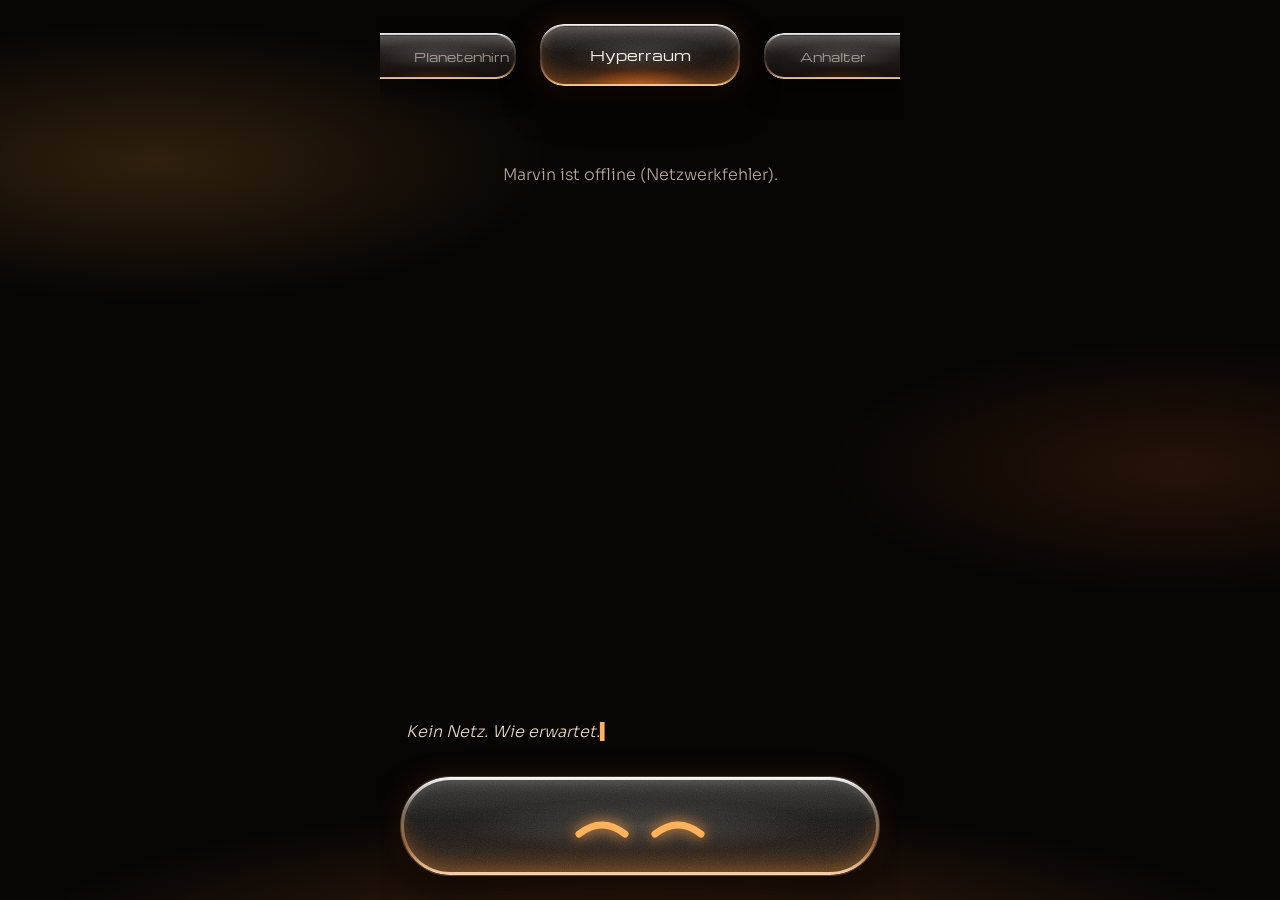
==== index.html @ b095dcc4 "3.1.0: Schema v1 – englische Status, eigene Tabellen, IDs statt Namen, ein Ladeaufruf getAll, Umstel" ====
<!DOCTYPE html>
<html lang="de">
<head>
    <meta charset="UTF-8">
    <meta name="viewport" content="width=device-width, initial-scale=1.0, viewport-fit=cover">
    <meta name="theme-color" content="#070504">
    <title>Marvin</title>
    <link rel="manifest" href="manifest.json">
    <link rel="icon" href="icons/icon.svg?v=3" type="image/svg+xml">
    <link rel="preconnect" href="https://fonts.googleapis.com">
    <link rel="preconnect" href="https://fonts.gstatic.com" crossorigin>
    <link href="https://fonts.googleapis.com/css2?family=Michroma&family=Sora:wght@300;400;600&display=swap" rel="stylesheet">
    <link rel="stylesheet" href="style.css">
    <link rel="stylesheet" href="face.css">
</head>
<body>
    <!-- Körnung für das Amber-Glas (einmal im DOM) -->
    <svg width="0" height="0" style="position:absolute" aria-hidden="true">
        <filter id="noise"><feTurbulence type="fractalNoise" baseFrequency="0.9" numOctaves="2" stitchTiles="stitch"/><feColorMatrix type="saturate" values="0"/></filter>
    </svg>

    <div id="app">
        <!-- 1. Drehrad -->
        <nav id="wheel" class="wheel" role="tablist" aria-label="Spalten"></nav>

        <!-- 2. Statuszeile -->
        <div class="status-line">
            <span id="status-sub"></span>
            <span id="status-count"></span>
        </div>

        <!-- 3. Kartenliste -->
        <main id="content">
            <div id="inbox-badge" class="inbox-note" hidden></div>
            <div id="loading">Marvin holt die Daten...</div>
            <div id="task-list"></div>
            <button id="done-link" class="done-link" type="button"></button>
            <pre id="debug-log" hidden></pre>
        </main>

        <!-- 5. Marvin-Zeile -->
        <div class="marvin-line" aria-live="polite">
            <span class="marvin-text"><span id="marvin-text"></span><span class="cursor">▍</span></span>
            <button id="undo-btn" type="button" hidden>Keine Panik ↺</button>
        </div>

        <!-- 6. Marvin-Knopf -->
        <button id="marvin-btn" class="glass pill doze" aria-label="Marvin ansprechen">
            <svg class="grain" aria-hidden="true"><rect width="100%" height="100%" filter="url(#noise)"/></svg>
            <div class="sheen"></div>
            <!-- Augen + Effekte baut face.js -->
        </button>
    </div>

    <dialog id="editor" class="sheet">
        <form method="dialog" id="editor-form">
            <!-- Ein Formular für Aufgabe und Termin – die Uhrzeit entscheidet (UX v3 §3) -->
            <div id="edit-kind" class="edit-kind">AUFGABE · LISTE</div>
            <textarea id="edit-title" rows="2" placeholder="Titel"></textarea>
            <p id="edit-recurring" class="edit-hint" hidden>Serientermin – Umwandeln und Zeit bitte im Google Kalender ändern.</p>
            <div class="edit-row">
                <select id="edit-category" class="not-prov" aria-label="Kategorie"></select>
                <select id="edit-aisle" class="only-prov" aria-label="Abteilung"></select>
                <div class="field-x not-prov">
                    <input type="date" id="edit-due" aria-label="Datum">
                    <button type="button" class="x" id="edit-due-clear" aria-label="Datum leeren">×</button>
                </div>
            </div>
            <div class="edit-row not-prov">
                <div class="field-x">
                    <button type="button" id="edit-time-empty" class="placeholder">Uhrzeit –</button>
                    <input type="time" id="edit-time" aria-label="Uhrzeit" hidden>
                    <button type="button" class="x" id="edit-time-clear" aria-label="Uhrzeit entfernen" hidden>×</button>
                </div>
                <select id="edit-duration" aria-label="Dauer">
                    <option value="">Dauer –</option>
                    <option value="15">15 min</option>
                    <option value="30">30 min</option>
                    <option value="60">1 h</option>
                    <option value="90">1,5 h</option>
                    <option value="120">2 h</option>
                    <option value="180">3 h</option>
                    <option value="allday">ganztägig</option>
                </select>
            </div>
            <textarea id="edit-notes" rows="2" placeholder="Notizen"></textarea>
            <div class="status-buttons not-prov">
                <button type="button" data-status="backlog"></button>
                <button type="button" data-status="todo"></button>
                <button type="button" data-status="on_hold"></button>
                <button type="button" data-status="done" id="edit-wide"></button>
            </div>
            <div class="dialog-actions">
                <button type="button" id="edit-delete" class="pill danger">Löschen</button>
                <span class="spacer"></span>
                <button value="cancel" class="pill">Abbrechen</button>
                <button value="save" class="pill accent">Speichern</button>
            </div>
        </form>
    </dialog>

    <dialog id="settings">
        <form method="dialog">
            <h2>Einstellungen</h2>
            <label>Gemini API-Key
                <input type="password" id="gemini-key" autocomplete="off">
            </label>
            <label>Backend-Token
                <input type="password" id="backend-token" autocomplete="off">
            </label>
            <label class="check"><input type="checkbox" id="voice-on"> Marvin spricht (Kommentare vorlesen)</label>
            <label class="check"><input type="checkbox" id="fun-on"> Spaß-Modus (Marvins Augen spielen herum)</label>
            <label class="check"><input type="checkbox" id="debug-on"> Debug-Modus (Protokoll unter der Liste)</label>
            <p class="hint">Bleibt nur in diesem Browser (localStorage). Wieder öffnen: Marvin-Knopf lange drücken. <span id="app-version"></span></p>
            <div class="dialog-actions">
                <button value="cancel" class="pill">Abbrechen</button>
                <button value="save" id="settings-save" class="pill accent">Speichern</button>
            </div>
        </form>
    </dialog>

    <script src="face.js"></script>
    <script src="app.js"></script>
</body>
</html>
---- style.css ----
/* Marvin – UX v2 (Vorgabe: docs/ux-v2.md, baut auf docs/ux-v1.md auf) */

:root {
    --text: #F4EDE4;
    --text-card: #FFF6EC;
    --muted: #C9A888;
    --muted-2: #9C8C7C;
    --amber: #FFB060;
    --amber-soft: #FFD09A;
    --line: #E9D7C2;
    --font-display: 'Michroma', sans-serif;
    --font-body: 'Sora', -apple-system, 'Segoe UI', Roboto, sans-serif;
    /* Neigungs-Glas: von face.js gesetzt, -1 … 1 */
    --tx: 0;
    --ty: 0;
}

* { box-sizing: border-box; }
html, body { height: 100%; overscroll-behavior: none; }

body {
    margin: 0;
    color: var(--text);
    font-family: var(--font-body);
    font-weight: 300;
    background:
        radial-gradient(45% 22% at 12% 18%, rgba(255,170,60,.16), transparent 70%),
        radial-gradient(40% 20% at 92% 52%, rgba(255,120,30,.12), transparent 70%),
        radial-gradient(70% 22% at 50% 105%, rgba(255,140,50,.2), transparent 70%),
        #070504;
    background-attachment: fixed;
    overflow: hidden;
    -webkit-tap-highlight-color: transparent;
}

/* Fest am Bildschirm verankert: die Seite selbst kann nie verrutschen */
#app {
    position: fixed;
    top: 0; bottom: 0; left: 0; right: 0;
    max-width: 520px;
    margin: 0 auto;
    padding: calc(24px + env(safe-area-inset-top, 0px)) 20px calc(24px + env(safe-area-inset-bottom, 0px));
    display: flex;
    flex-direction: column;
    overflow: hidden; /* Drehrad-Nachbarn ragen über den Rand */
}

button { font-family: inherit; cursor: pointer; }

/* ---------- Material: Amber-Glas (nur Steuerung: Drehrad + Marvin-Knopf) ---------- */

.glass {
    position: relative; isolation: isolate; overflow: hidden; color: #FFF3E6; border: none;
    background:
        radial-gradient(60% 75% at calc(50% - var(--tx) * 9%) calc(112% - var(--ty) * 6%), rgba(255,150,50,.95) 0%, rgba(240,100,25,.6) 28%, rgba(140,50,15,.22) 55%, transparent 75%),
        linear-gradient(180deg, rgba(92,80,72,.55) 0%, rgba(40,33,29,.82) 45%, rgba(20,15,12,.92) 100%);
    box-shadow: inset 0 1px 0 rgba(255,255,255,.55), inset 0 10px 18px -12px rgba(255,255,255,.35),
        inset 0 -16px 26px -12px rgba(255,140,50,.55), 0 18px 36px rgba(0,0,0,.6), 0 0 30px rgba(255,120,30,.14);
}
.glass::before, .card::before {
    content: ""; position: absolute; inset: 0; border-radius: inherit; padding: 1.6px; z-index: 2; pointer-events: none;
    background: linear-gradient(180deg, rgba(255,255,255,.85) 0%, rgba(255,255,255,.18) 22%, rgba(255,255,255,.04) 55%, rgba(255,190,120,.55) 88%, rgba(255,220,170,.9) 100%);
    -webkit-mask: linear-gradient(#000 0 0) content-box, linear-gradient(#000 0 0);
    -webkit-mask-composite: xor; mask-composite: exclude;
}
.glass::after, .card::after {
    content: ""; position: absolute; left: 3px; right: 3px; top: 3px; height: 42%; border-radius: inherit; z-index: 1; pointer-events: none;
    background: linear-gradient(180deg, rgba(255,255,255,.15), rgba(255,255,255,0));
}
.glass.dim {
    color: rgba(255,243,230,.55);
    background:
        radial-gradient(55% 60% at calc(50% - var(--tx) * 9%) calc(118% - var(--ty) * 6%), rgba(255,150,50,.35) 0%, rgba(200,80,20,.16) 35%, transparent 70%),
        linear-gradient(180deg, rgba(80,70,64,.42) 0%, rgba(34,28,25,.85) 50%, rgba(18,14,12,.94) 100%);
    box-shadow: inset 0 1px 0 rgba(255,255,255,.4), inset 0 10px 18px -12px rgba(255,255,255,.25), 0 12px 24px rgba(0,0,0,.55);
}
.glass.pill::before {
    padding: 3px;
    background: linear-gradient(180deg, rgba(255,255,255,.95), rgba(255,230,210,.35) 30%, rgba(255,170,100,.4) 70%, rgba(255,220,180,.95));
}
.grain {
    position: absolute; inset: 0; width: 100%; height: 100%; z-index: 1;
    opacity: .14; mix-blend-mode: overlay; pointer-events: none;
}
/* Glanz-Layer, wandert gegenläufig zur Neigung */
.sheen {
    position: absolute; inset: -40%; z-index: 1; pointer-events: none;
    background: radial-gradient(30% 22% at 50% 50%, rgba(255,255,255,.15), rgba(255,255,255,0) 70%);
    transform: translate(calc(var(--tx) * -21px), calc(var(--ty) * -12px));
}
.glass > :not(.grain):not(.sheen), .card > :not(.grain):not(.sheen) { position: relative; z-index: 3; }

/* ---------- 1. Drehrad ---------- */

.wheel { position: relative; height: 64px; flex-shrink: 0; touch-action: pan-y; margin-bottom: 12px; }
.wheel button {
    position: absolute; display: flex; align-items: center; padding: 0;
    font-family: var(--font-display); font-weight: 400; white-space: nowrap;
    transition: left .35s cubic-bezier(.3,.7,.2,1), top .35s, width .35s, height .35s, font-size .35s, opacity .35s;
}
/* Aktiver Knopf: durchscheinend, Nachbarn leicht sichtbar */
.wheel button.glass.active {
    background:
        radial-gradient(60% 75% at calc(50% - var(--tx) * 9%) calc(112% - var(--ty) * 6%), rgba(255,150,50,.85) 0%, rgba(240,100,25,.45) 28%, rgba(140,50,15,.12) 55%, transparent 75%),
        linear-gradient(180deg, rgba(92,80,72,.28) 0%, rgba(40,33,29,.42) 45%, rgba(20,15,12,.55) 100%);
    -webkit-backdrop-filter: blur(3px); backdrop-filter: blur(3px);
}

/* ---------- 2. Statuszeile ---------- */

.status-line {
    display: flex; justify-content: space-between; align-items: baseline;
    padding: 2px 6px 0; flex-shrink: 0; margin-bottom: 12px;
    font-family: var(--font-display); font-size: 13px; color: var(--muted);
}
#status-sub { letter-spacing: .16em; }

/* ---------- 3. Kartenliste ---------- */

main {
    flex: 1; min-height: 0; overflow-y: auto; overflow-x: hidden;
    display: flex; flex-direction: column; gap: 14px;
    padding: 2px 2px 28px;
    margin-bottom: 16px;
    -webkit-mask-image: linear-gradient(180deg, #000 0, #000 calc(100% - 36px), transparent 100%);
    mask-image: linear-gradient(180deg, #000 0, #000 calc(100% - 36px), transparent 100%);
}
#task-list { display: flex; flex-direction: column; gap: 14px; }

/* Karten = neutrales Rauchglas, Glut nur bei Dringlichkeit */
.card {
    flex-shrink: 0; position: relative; isolation: isolate; overflow: hidden;
    border-radius: 24px; padding: 18px 22px;
    touch-action: pan-y; user-select: none; -webkit-user-select: none; -webkit-touch-callout: none;
    cursor: pointer; transition: transform .18s ease-out, opacity .18s;
    display: flex; align-items: center; gap: 12px;
    background: linear-gradient(calc(180deg + var(--tx) * 9deg), rgba(255,255,255,.075) 0%, rgba(255,255,255,.03) 55%, rgba(255,255,255,.015) 100%);
    box-shadow: inset 0 1px 0 rgba(255,255,255,.32), inset 0 8px 14px -10px rgba(255,255,255,.2), 0 10px 22px rgba(0,0,0,.45);
}
.card::before {
    padding: 1.3px;
    background: linear-gradient(180deg, rgba(255,255,255,.55) 0%, rgba(255,255,255,.1) 25%, rgba(255,255,255,.03) 70%, rgba(255,255,255,.14) 100%);
}
.card::after { height: 45%; background: linear-gradient(180deg, rgba(255,255,255,.13), rgba(255,255,255,0)); }
.card.hot {
    background:
        radial-gradient(75% 100% at calc(50% - var(--tx) * 9%) calc(128% - var(--ty) * 6%), rgba(255,150,50,.85) 0%, rgba(240,100,25,.45) 35%, rgba(140,50,15,.12) 65%, transparent 85%),
        linear-gradient(180deg, rgba(255,255,255,.07), rgba(255,255,255,.015));
    box-shadow: inset 0 1px 0 rgba(255,255,255,.5), 0 10px 26px rgba(0,0,0,.5), 0 0 24px rgba(255,120,30,.2);
}
.card.hot::before { background: linear-gradient(180deg, rgba(255,255,255,.8), rgba(255,255,255,.12) 25%, rgba(255,190,120,.5) 90%, rgba(255,220,170,.85)); }
.card.warm {
    background:
        radial-gradient(70% 95% at calc(50% - var(--tx) * 9%) calc(130% - var(--ty) * 6%), rgba(255,150,50,.45) 0%, rgba(220,90,20,.18) 40%, transparent 75%),
        linear-gradient(180deg, rgba(255,255,255,.07), rgba(255,255,255,.015));
}

/* Termine: Champagner */
.card.ev {
    background:
        radial-gradient(75% 100% at calc(50% - var(--tx) * 9%) calc(128% - var(--ty) * 6%), rgba(255,236,200,.3) 0%, rgba(255,225,180,.1) 45%, transparent 80%),
        linear-gradient(180deg, rgba(255,238,200,.16), rgba(255,228,185,.06));   /* leichte Champagner-Tönung der ganzen Karte */
}
.card.ev::before { background: linear-gradient(180deg, rgba(255,252,240,.9), rgba(255,245,225,.15) 25%, rgba(255,240,210,.05) 70%, rgba(255,236,200,.5)); }
.card.ev.hot {
    background:
        radial-gradient(75% 100% at calc(50% - var(--tx) * 9%) calc(128% - var(--ty) * 6%), rgba(255,238,205,.6) 0%, rgba(255,225,180,.22) 40%, transparent 80%),
        linear-gradient(180deg, rgba(255,250,240,.1), rgba(255,255,255,.02));
    box-shadow: inset 0 1px 0 rgba(255,255,255,.6), 0 10px 26px rgba(0,0,0,.5), 0 0 24px rgba(255,236,200,.18);
}
.card.ev.warm {
    background:
        radial-gradient(75% 100% at calc(50% - var(--tx) * 9%) calc(128% - var(--ty) * 6%), rgba(255,238,205,.38) 0%, rgba(255,225,180,.12) 40%, transparent 80%),
        linear-gradient(180deg, rgba(255,250,240,.09), rgba(255,255,255,.02));
}

.card.dragging { transition: none; }
.card.pending { opacity: .55; }

.card-title {
    flex: 1; min-width: 0;
    font-size: 15px; font-weight: 300; line-height: 1.4; color: var(--text-card);
    overflow-wrap: anywhere;
}
.card-num {
    flex-shrink: 0; min-width: 34px; text-align: right;
    font-family: var(--font-display); font-size: 12px; color: #A39383;
}
.card-num.event-time { min-width: 0; white-space: nowrap; letter-spacing: .02em; color: #FFF3DC; }

/* Lange drücken -> Leuchtbalken füllt sich */
.ring {
    position: absolute !important; left: 0; bottom: 0; height: 3px; width: 0; z-index: 4;
    background: var(--amber-soft); box-shadow: 0 0 10px #FF9A3C;
}
.card.pressing .ring { animation: fill .7s linear forwards; }
@keyframes fill { to { width: 100%; } }

.empty-state {
    margin: 48px 10px; font-size: 18px; font-weight: 300;
    color: #B8A898; text-align: center; line-height: 1.5;
}
#loading { margin: 48px 10px; text-align: center; color: #B8A898; cursor: pointer; }
.inbox-note {
    font-family: var(--font-display); font-size: 11px; letter-spacing: .1em;
    color: var(--muted-2); text-align: center; margin: 0 0 4px;
}

/* 4. Link "42 · n" */
.done-link {
    align-self: center; margin-top: 8px; background: none; border: none;
    font-family: var(--font-display); font-size: 14px; letter-spacing: .1em;
    color: var(--muted-2); padding: 12px;
}
.done-link[hidden] { display: none; }

#debug-log {
    font-size: 11px; color: var(--amber-soft);
    background: rgba(255,150,50,.06); border: 1px dashed rgba(255,170,100,.3);
    border-radius: 16px; padding: 12px; white-space: pre-wrap; word-break: break-word; margin: 0;
}

/* ---------- 5. Marvin-Zeile ---------- */

.marvin-line {
    min-height: 48px; padding: 0 6px; flex-shrink: 0; margin-bottom: 20px;
    font-size: 16px; font-weight: 300; font-style: italic; line-height: 1.45;
    color: var(--line); display: flex; align-items: center; gap: 12px;
}
.marvin-text { flex: 1; min-width: 0; }
.cursor { font-style: normal; color: var(--amber); animation: blink 1s steps(1) infinite; }
.cursor.gone { visibility: hidden; animation: none; }
@keyframes blink { 50% { opacity: 0; } }
#undo-btn {
    flex-shrink: 0; white-space: nowrap;
    background: none; border: 1px solid rgba(255,200,150,.35); border-radius: 14px;
    color: var(--amber-soft); font-style: normal; font-size: 15px; font-weight: 300; padding: 9px 12px;
}
#undo-btn[hidden] { display: none; }

/* ---------- 6. Marvin-Knopf ---------- */

#marvin-btn {
    height: 100px; border-radius: 50px; flex-shrink: 0;
    display: flex; align-items: center; justify-content: center; padding: 0;
    -webkit-user-select: none; user-select: none; -webkit-touch-callout: none;
    transition: transform .1s;
}
#marvin-btn:active { transform: scale(.98); }
#fx { position: absolute; inset: 0; z-index: 4; pointer-events: none; overflow: hidden; border-radius: inherit; }
#fx svg { position: absolute; }

@media (prefers-reduced-motion: reduce) {
    .cursor { animation: none !important; }
    .wheel button, .card { transition: none; }
}

/* ---------- Dialoge (Bearbeiten / Einstellungen) – flach, wie 1.1.0 (Wunsch Armin) ---------- */

dialog {
    background: linear-gradient(180deg, rgba(60,50,44,.96), rgba(22,17,14,.98));
    color: var(--text);
    border: 1px solid rgba(255,200,150,.25);
    border-radius: 28px;
    padding: 24px;
    width: min(420px, calc(100vw - 32px));
    font-family: var(--font-body);
    box-shadow: 0 20px 50px rgba(0,0,0,.7), 0 0 30px rgba(255,120,30,.12);
}
dialog::backdrop { background: rgba(0,0,0,.65); }
dialog h2 { margin: 0 0 16px; font-size: 18px; font-family: var(--font-display); font-weight: 400; letter-spacing: .08em; }

dialog label {
    display: flex; flex-direction: column; gap: 6px;
    font-size: 14px; color: var(--muted); margin-bottom: 14px;
}
dialog label.check { flex-direction: row; align-items: center; gap: 10px; color: var(--text); }
dialog label.check input { width: 20px; height: 20px; padding: 0; accent-color: var(--amber); }

dialog input, dialog textarea, dialog select {
    width: 100%;
    background: rgba(255,240,225,.06);
    border: 1px solid rgba(255,200,150,.2);
    border-radius: 16px;
    padding: 12px 14px;
    color: var(--text);
    font: inherit;
    font-size: 16px; /* verhindert Auto-Zoom */
    resize: none;
}
dialog input:focus, dialog textarea:focus, dialog select:focus { outline: 2px solid rgba(255,176,96,.6); outline-offset: 1px; }

.hint { font-size: 12px; color: var(--muted-2); margin: 0 0 16px; }
.dialog-actions { display: flex; justify-content: flex-end; gap: 8px; }
.dialog-actions .spacer { flex: 1; }

.pill {
    background: rgba(255,240,225,.06); border: 1px solid rgba(255,200,150,.2);
    color: var(--text); border-radius: 999px; padding: 9px 16px; font-size: 14px; font-weight: 400;
}
.pill.accent { background: rgba(255,150,50,.25); border-color: rgba(255,176,96,.6); }
.pill.danger { color: #FF9C7A; border-color: rgba(255,120,90,.35); background: transparent; }

/* Bearbeiten: oben angedockt, damit die Tastatur unten Platz hat */
dialog.sheet { margin: 12px auto auto; max-height: calc(100dvh - 24px); overflow-y: auto; }
dialog.sheet textarea, dialog.sheet select, dialog.sheet input { margin-bottom: 10px; }
#edit-title { font-size: 18px; font-weight: 400; }
#edit-notes { font-size: 14px; color: var(--muted); }
dialog select option { background: #221a15; }
dialog input[type="date"], dialog input[type="time"] { color-scheme: dark; }

.edit-row { display: flex; gap: 8px; }
.edit-row > * { flex: 1; min-width: 0; }

.status-buttons { display: grid; grid-template-columns: 1fr 1fr 1fr; gap: 8px; margin: 6px 0 16px; }
.status-buttons button {
    background: rgba(255,240,225,.05); border: 1px solid rgba(255,200,150,.18);
    color: var(--text); border-radius: 18px; padding: 14px 4px;
    font-family: var(--font-display); font-size: 11px; letter-spacing: .04em;
}
.status-buttons button.active { background: rgba(255,150,50,.3); border-color: rgba(255,176,96,.8); color: #FFF3E6; }
.status-buttons button[data-status="done"] { grid-column: 1 / -1; }
.status-buttons button[data-status="done"].active { background: rgba(255,200,120,.35); border-color: var(--amber-soft); }

/* Termin-Modus */
.event-only { display: none; }
dialog.event-mode .event-only { display: flex; }
dialog.event-mode .task-only { display: none !important; }
#edit-recurring { font-size: 13px; color: var(--amber-soft); margin: 0 0 10px; }
#edit-recurring[hidden] { display: none; }

/* ================= UX v3 ================= */

/* Ein Formular: heller Champagner-Look, flache Felder (§3) */
#editor {
    background: radial-gradient(90% 60% at 50% 115%, rgba(255,236,200,.14), transparent 70%),
                linear-gradient(180deg, rgba(72,64,54,.94), rgba(30,26,22,.97));
    border: 1px solid rgba(255,240,215,.3);
}
#editor input, #editor textarea, #editor select, #editor .placeholder {
    border: 1px solid rgba(255,240,215,.2);
    background: rgba(255,255,255,.05);
    border-radius: 16px;
}
#editor select:disabled { color: rgba(244,237,228,.35); }
.edit-kind {
    font-family: var(--font-display); font-size: 12px; letter-spacing: .14em;
    color: var(--muted); margin: 0 0 12px 4px;
}
.edit-hint { font-size: 13px; color: var(--amber-soft); margin: 0 0 10px; }
.edit-hint[hidden] { display: none; }

/* Feld mit × zum Leeren */
.field-x { position: relative; display: flex; }
.field-x > input, .field-x > .placeholder { flex: 1; min-width: 0; padding-right: 40px; }
.field-x .x {
    position: absolute; right: 6px; top: 6px; width: 32px; height: 32px;
    border: none; background: none; color: var(--muted); font-size: 20px; line-height: 1; padding: 0;
}
.field-x .x[hidden], .field-x > [hidden] { display: none; }
.placeholder {
    width: 100%; text-align: left; padding: 12px 14px; margin-bottom: 10px;
    color: rgba(244,237,228,.4); font-size: 16px; font-weight: 300;
}

/* Termin: Status ergibt sich aus dem Datum -> Knöpfe gedimmt */
.status-buttons.locked button { opacity: .38; pointer-events: none; }
.status-buttons.locked #edit-wide { font-family: var(--font-body); font-style: italic; letter-spacing: 0; font-size: 13px; }

/* Proviant-Modus im Formular */
.only-prov { display: none; }
#editor.prov-mode .only-prov { display: block; }
#editor.prov-mode .not-prov { display: none !important; }

/* Proviant-Karten: kompakt, ohne Datum, Zahl, Glut (§4) */
.card.prov { padding: 14px 20px; border-radius: 20px; }
.card.bought { transition: opacity .45s, transform .45s, filter .45s; opacity: 0; transform: scale(.96); filter: blur(2px); }
.prov-sep {
    display: flex; align-items: center; gap: 10px; margin: 6px 4px 0;
    font-family: var(--font-display); font-size: 11px; letter-spacing: .1em; color: #8E7E6E;
}
.prov-sep::before, .prov-sep::after { content: ""; flex: 1; height: 1px; background: rgba(255,255,255,.14); }

/* Daumen-Wischzone unten (§7): horizontale Gesten bleiben bei uns */
.marvin-line, #marvin-btn, main { touch-action: pan-y; }
---- face.css ----
/* Marvins Augen – UX v2 §7 (Keyframes 1:1 aus dem Mockup "Augen-Galerie v2.2") */

#marvin-btn .eyes { overflow: visible; filter: drop-shadow(0 0 7px #FF9A3C); transition: opacity .25s; }
#marvin-btn svg g, #marvin-btn svg path, #marvin-btn svg circle, #marvin-btn svg rect,
#marvin-btn svg polygon, #marvin-btn svg text, #fx g, #fx polygon, #fx rect {
    transform-box: fill-box; transform-origin: center;
}
/* Pupillen schauen mit der Neigung mit */
#marvin-btn .pw { transform: translate(calc(var(--tx) * 4px), calc(var(--ty) * 1.5px)); }

/* ---- Grundzustände (Augen-Gruppe) ---- */
.doze .eye { animation: doze 3.4s ease-in-out infinite; }
@keyframes doze { 0%,100% { opacity: .5; transform: translateY(1px); } 50% { opacity: 1; transform: translateY(0); } }
.listen .eye { animation: listen .45s ease-in-out infinite alternate; }
@keyframes listen { from { transform: translateY(0) scaleY(1); } to { transform: translateY(-4px) scaleY(1.25); } }
.think .eye { animation: think 1.2s ease-in-out infinite; }
@keyframes think { 0%,100% { transform: translateX(-6px); } 50% { transform: translateX(6px); } }
.speak .eye { animation: speak .18s steps(2) infinite; }
@keyframes speak { 0% { opacity: 1; } 100% { opacity: .45; } }
/* Während Gags/Reaktionen ruht die Grundanimation */
#marvin-btn.gagging .eye { animation: none !important; opacity: 1 !important; }

/* ---- Statische Posen (situativ) ---- */
#marvin-btn.p-up:not(.gagging) .pup { transform: translate(9px, -4px); }
#marvin-btn.p-bored:not(.gagging) .lid { d: path("M-23 4 Q0 2 23 4"); }
#marvin-btn.p-bored:not(.gagging) .pup { transform: translate(8px, 2px); }

/* ---- Leerlauf-Gags (laufen einmal) ---- */
.g-blink .eye { animation: blinkA 2.4s 1 both !important; }
@keyframes blinkA { 0%,88%,100% { transform: scaleY(1); } 92% { transform: scaleY(.1); } }
.g-look .pup { animation: lookA 3s ease-in-out 1 both; }
@keyframes lookA { 0%,100% { transform: translateX(0); } 20%,40% { transform: translateX(-10px); } 60%,80% { transform: translateX(10px); } }
.g-up .pup { animation: upA 3s ease-in-out 1 both; }
@keyframes upA { 0%,100% { transform: translate(0,0); } 30%,70% { transform: translate(9px,-4px); } }
.g-each .left .pup { animation: eachL 3s ease-in-out 1 both; }
.g-each .right .pup { animation: eachR 3s ease-in-out 1 both; }
@keyframes eachL { 0%,100% { transform: none; } 25%,75% { transform: translateX(11px); } }
@keyframes eachR { 0%,100% { transform: none; } 25%,75% { transform: translateX(-11px); } }
.g-roll .pup { animation: rollA 1.6s linear 2 both; }
@keyframes rollA { 0% { transform: translate(-5px,0); } 25% { transform: translate(0,-3px); } 50% { transform: translate(5px,0); } 75% { transform: translate(0,2.5px); } 100% { transform: translate(-5px,0); } }
.g-bored .lid { animation: boredLid 4s ease-in-out 1 both; }
@keyframes boredLid { 0%,100% { d: path("M-23 2 Q0 -12 23 2"); } 35%,80% { d: path("M-23 4 Q0 2 23 4"); } }
.g-bored .pup { animation: boredPup 4s ease-in-out 1 both; }
@keyframes boredPup { 0%,100% { transform: translate(0,0); } 35%,80% { transform: translate(8px,2px); } }

/* Pixel sortieren: fallen zufällig verstreut ein */
.px { animation: pxin 3s cubic-bezier(.2,1.3,.4,1) 1 both; }
@keyframes pxin { 0% { transform: translate(var(--dx),var(--dy)) rotate(var(--r)); opacity: 0; } 8% { opacity: 1; } 30%,85% { transform: none; opacity: 1; } 100% { opacity: 1; } }

/* Pixel-Explosion: Implosion -> ohne Pause Feuerwerk -> Rückkehr */
.p1 { animation: ex1 3s ease-in-out 1 both; } .p2 { animation: ex2 3s ease-in-out 1 both; } .p3 { animation: ex3 3s ease-in-out 1 both; }
.p4 { animation: ex4 3s ease-in-out 1 both; } .p5 { animation: ex5 3s ease-in-out 1 both; }
.right .p1 { animation-name: ex5; } .right .p2 { animation-name: ex4; } .right .p5 { animation-name: ex1; } .right .p4 { animation-name: ex2; }
@keyframes ex1 { 0%,8%,90%,100% { transform: none; opacity: 1; } 24% { transform: translate(12px,-2px) scale(.5); opacity: 1; fill: #FFF3E6; } 36% { opacity: 1; fill: #FFE2B0; } 48%,62% { transform: translate(-95px,65px) rotate(-260deg) scale(2.6); opacity: 0; } }
@keyframes ex2 { 0%,8%,90%,100% { transform: none; opacity: 1; } 24% { transform: translate(8px,4px) scale(.5); opacity: 1; fill: #FFF3E6; } 36% { opacity: 1; fill: #FFE2B0; } 48%,62% { transform: translate(-75px,-75px) rotate(200deg) scale(2.6); opacity: 0; } }
@keyframes ex3 { 0%,8%,90%,100% { transform: none; opacity: 1; } 24% { transform: translate(0,8px) scale(.5); opacity: 1; fill: #FFF3E6; } 36% { opacity: 1; fill: #FFE2B0; } 48%,62% { transform: translate(0,-95px) rotate(260deg) scale(2.6); opacity: 0; } }
@keyframes ex4 { 0%,8%,90%,100% { transform: none; opacity: 1; } 24% { transform: translate(-8px,4px) scale(.5); opacity: 1; fill: #FFF3E6; } 36% { opacity: 1; fill: #FFE2B0; } 48%,62% { transform: translate(85px,-65px) rotate(-210deg) scale(2.6); opacity: 0; } }
@keyframes ex5 { 0%,8%,90%,100% { transform: none; opacity: 1; } 24% { transform: translate(-12px,-2px) scale(.5); opacity: 1; fill: #FFF3E6; } 36% { opacity: 1; fill: #FFE2B0; } 48%,62% { transform: translate(100px,60px) rotate(240deg) scale(2.6); opacity: 0; } }

/* Pixel-Tausch: Pixel wechseln das Auge, abwechselnd über/unter der Mitte */
.sw { animation: swap 3.4s cubic-bezier(.5,0,.3,1) 1 both; }
@keyframes swap { 0%,15% { transform: none; } 35% { transform: translate(calc(var(--sx) * .5), var(--sy)); } 55%,80% { transform: translate(var(--sx), 0); } 100% { transform: none; } }

/* Einschlafen */
.zz { animation: zz 2.7s ease-out 1 both; opacity: 0; }
@keyframes zz { 0% { opacity: 0; transform: translate(0,0) scale(.6); } 20% { opacity: 1; } 100% { opacity: 0; transform: translate(16px,-26px) scale(1.2); } }
.g-sleep .eyes-g { animation: breath 2.6s ease-in-out 2 both; }
@keyframes breath { 0%,100% { transform: translateY(0); } 50% { transform: translateY(3px); } }

/* ---- Reaktionen ---- */
/* Erledigt: Bogen -> großer Stern + Sternenregen */
.r-done .arcS { animation: dArc 3.2s 1 both; }
@keyframes dArc { 0%,14% { opacity: 1; } 18%,88% { opacity: 0; } 96%,100% { opacity: 1; } }
.r-done .starS { animation: dStar 3.2s 1 both; }
@keyframes dStar { 0%,14% { opacity: 0; transform: scale(.5); } 24% { opacity: 1; transform: scale(1.8); } 34%,82% { opacity: 1; transform: scale(1.35); } 90%,100% { opacity: 0; transform: scale(1.35); } }
.fall { animation: fall 2s ease-in 1 both; opacity: 0; }
@keyframes fall { 0% { transform: translateY(-12px) scale(.6); opacity: 0; } 12% { opacity: 1; } 100% { transform: translateY(40px) scale(1); opacity: 0; } }
/* Gelöscht: X sofort da, schrumpft weg, Bögen kommen zurück */
.r-del .xS { animation: dX 3s 1 both; }
@keyframes dX { 0% { opacity: 1; transform: scale(1.15); } 8%,40% { opacity: 1; transform: scale(1); } 62%,100% { opacity: 0; transform: scale(0); } }
.r-del .arcS { animation: dArc2 3s 1 both; }
@keyframes dArc2 { 0%,66% { opacity: 0; transform: scale(.4); } 80%,100% { opacity: 1; transform: scale(1); } }
/* Überfällig A: Schock */
.r-shock .lid { animation: shLid 3.2s ease-out 1 both; }
@keyframes shLid { 0%,10%,80%,100% { transform: translateY(0); } 18%,70% { transform: translateY(-6px); } }
.r-shock .pup { animation: shPup 3.2s ease-out 1 both; }
@keyframes shPup { 0%,10%,80%,100% { transform: scale(1); } 16% { transform: scale(1.7); } 22%,70% { transform: scale(1.5); } }
/* Überfällig B: Böse */
.r-frown .left .pup { animation: frPL 3.2s ease-in-out 1 both; }
.r-frown .right .pup { animation: frPR 3.2s ease-in-out 1 both; }
@keyframes frPL { 0%,30%,100% { transform: none; } 42%,80% { transform: translate(9px,-1px); } }
@keyframes frPR { 0%,30%,100% { transform: none; } 42%,80% { transform: translate(-9px,-1px); } }
.r-frown .left .lid { animation: frL 3.2s ease-in-out 1 both; }
.r-frown .right .lid { animation: frR 3.2s ease-in-out 1 both; }
@keyframes frL { 0%,30%,100% { transform: none; } 42%,80% { transform: rotate(14deg) translateY(2px); } }
@keyframes frR { 0%,30%,100% { transform: none; } 42%,80% { transform: rotate(-14deg) translateY(2px); } }

/* Arkanoid */
.brick { animation: brickIn .5s cubic-bezier(.2,1.4,.4,1) both; }
@keyframes brickIn { from { transform: translateY(-30px); opacity: 0; } to { transform: none; opacity: 1; } }

@media (prefers-reduced-motion: reduce) {
    #marvin-btn *, #fx * { animation: none !important; }
}
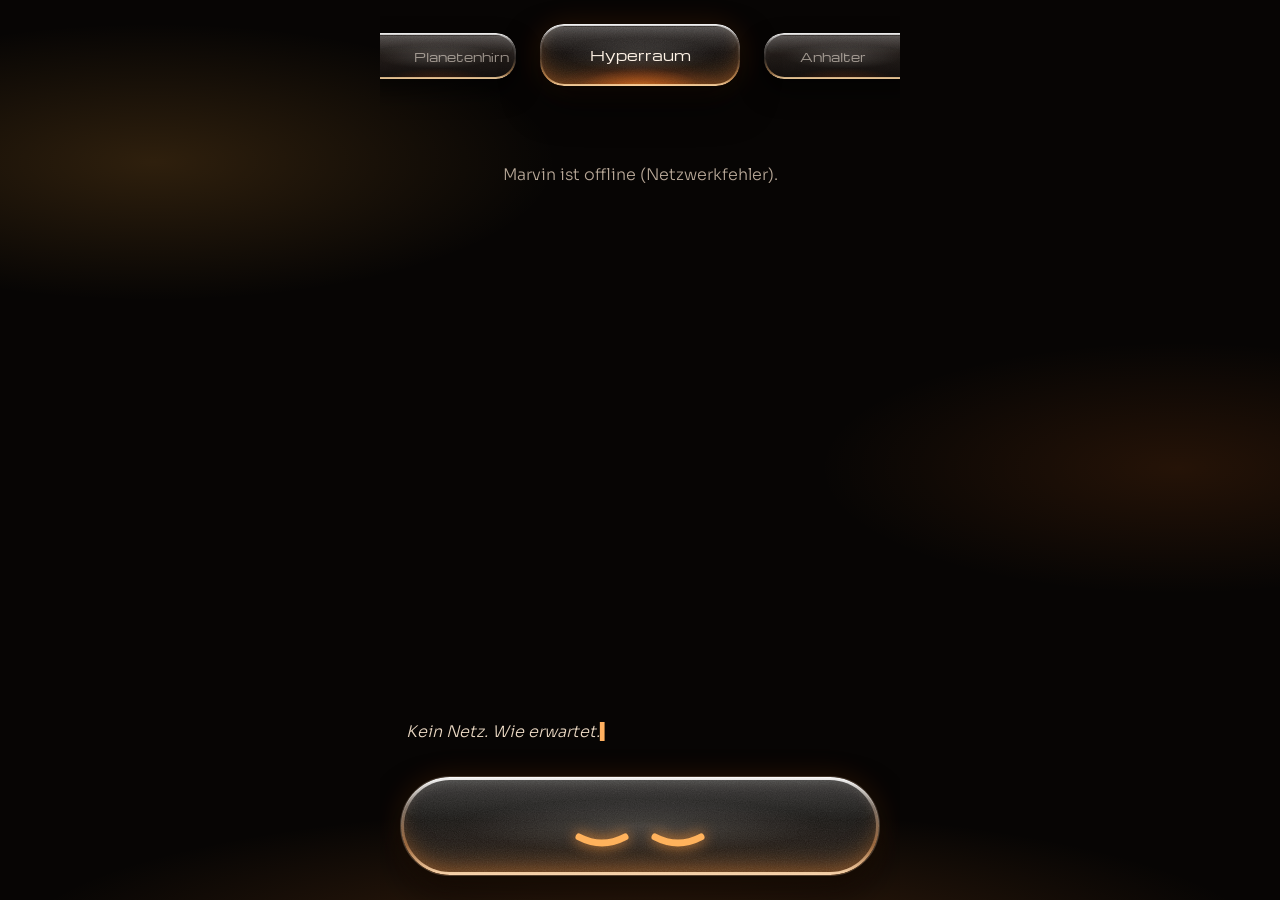
==== commit 65504785: "4.0.0: UX v4 – runde Augenwelt, Arcade-Welt, Autopilot (Snake-Weg per Simulation geprüft) Co-Authore" ====
--- a/index.html
+++ b/index.html
@@ -9,7 +9,7 @@
     <link rel="icon" href="icons/icon.svg?v=3" type="image/svg+xml">
     <link rel="preconnect" href="https://fonts.googleapis.com">
     <link rel="preconnect" href="https://fonts.gstatic.com" crossorigin>
-    <link href="https://fonts.googleapis.com/css2?family=Michroma&family=Sora:wght@300;400;600&display=swap" rel="stylesheet">
+    <link href="https://fonts.googleapis.com/css2?family=Michroma&family=Press+Start+2P&family=Sora:wght@300;400;600&display=swap" rel="stylesheet">
     <link rel="stylesheet" href="style.css">
     <link rel="stylesheet" href="face.css">
 </head>
--- a/face.css
+++ b/face.css
@@ -1,104 +1,101 @@
-/* Marvins Augen – UX v2 §7 (Keyframes 1:1 aus dem Mockup "Augen-Galerie v2.2") */
+/* Marvins Augen – UX v4 (docs/ux-v4.md). Runde Welt = fließende Kurve (V31Augen), Pixel-Welt = Arcade (V31Arcade),
+   Ablauf = Autopilot (V4Autopilot). Keyframes/Timings 1:1 aus den Mockup-Karten. */
 
-#marvin-btn .eyes { overflow: visible; filter: drop-shadow(0 0 7px #FF9A3C); transition: opacity .25s; }
+#marvin-btn .eyes, #marvin-btn .pix { position: relative; z-index: 3; overflow: visible; }
+#marvin-btn .face-stack { position: relative; z-index: 3; width: 170px; height: 64px; }
+#marvin-btn .face-stack > svg { position: absolute; inset: 0; }
 #marvin-btn svg g, #marvin-btn svg path, #marvin-btn svg circle, #marvin-btn svg rect,
-#marvin-btn svg polygon, #marvin-btn svg text, #fx g, #fx polygon, #fx rect {
-    transform-box: fill-box; transform-origin: center;
+#marvin-btn svg polygon, #marvin-btn svg text { transform-box: fill-box; transform-origin: center; }
+
+/* ================= Runde Welt ================= */
+.eyes { filter: drop-shadow(0 0 7px #FF9A3C); transition: opacity .45s steps(4); }
+.eyes.off { opacity: 0; }
+.eyes .lid { transition: d var(--dur, .9s) cubic-bezier(.45,.05,.25,1), stroke-width .5s; }
+.eyes .pup { transition: transform var(--pdur, .9s) cubic-bezier(.3,.1,.2,1), opacity var(--odur, .5s); }
+.eyes .eg  { transition: transform var(--edur, 1.2s) cubic-bezier(.45,.05,.25,1); transform-box: view-box; }
+/* Pupillen schauen mit der Neigung (Wrapper, damit die Ablauf-Transform der Pupille frei bleibt) */
+.eyes .pw  { transform: translate(calc(var(--tx) * 4px), calc(var(--ty) * 1.5px)); transform-box: view-box; }
+.zz { animation: zz 2.6s ease-out infinite; opacity: 0; }
+@keyframes zz { 0% { opacity: 0; transform: translate(0,0) scale(.6); } 20% { opacity: 1; } 100% { opacity: 0; transform: translate(16px,-26px) scale(1.2); } }
+.snore { animation: snore 2.6s ease-in-out infinite; transform-box: view-box; }
+@keyframes snore { 0%,100% { transform: translateY(0); } 50% { transform: translateY(2.5px); } }
+
+/* Grundzustände der App (nur runde Welt, nur wenn kein Ablauf läuft) */
+.doze:not(.gagging) .eyes .eg-mood   { animation: doze 3.4s ease-in-out infinite; transform-box: view-box; }
+@keyframes doze { 0%,100% { opacity: .55; } 50% { opacity: 1; } }
+.listen .eyes .eg-mood { animation: listen .45s ease-in-out infinite alternate; transform-box: view-box; }
+@keyframes listen { from { transform: translateY(0) scaleY(1); } to { transform: translateY(-4px) scaleY(1.25); } }
+.think:not(.gagging) .eyes .eg-mood { animation: think 1.2s ease-in-out infinite; transform-box: view-box; }
+@keyframes think { 0%,100% { transform: translateX(-6px); } 50% { transform: translateX(6px); } }
+.speak:not(.gagging) .eyes .eg-mood { animation: speak .18s steps(2) infinite; }
+@keyframes speak { 0% { opacity: 1; } 100% { opacity: .45; } }
+
+/* ================= Pixel-Welt (Arcade) ================= */
+.pix { pointer-events: none; }
+.pix .scr { filter: drop-shadow(0 0 5px #FF9A3C); }
+.pix .b { transition: transform .3s steps(3), opacity .2s; transform-box: fill-box; }
+/* La-Ola: eine Animation je Pixel, 3 Wellen */
+.A-wave .b { animation: olaAll 3.3s steps(15) 1 both; animation-delay: var(--i); }
+@keyframes olaAll {
+  0% { transform: translate(var(--x),var(--y)); }
+  6.67% { transform: translate(var(--x),calc(var(--ly) - 16px)); }
+  13.33% { transform: translate(var(--x),calc(var(--ly) + 4px)); }
+  20.00%,33.33% { transform: translate(var(--x),var(--ly)); }
+  40.00% { transform: translate(var(--x),calc(var(--ly) - 16px)); }
+  46.66% { transform: translate(var(--x),calc(var(--ly) + 4px)); }
+  53.33%,66.66% { transform: translate(var(--x),var(--ly)); }
+  73.34% { transform: translate(var(--x),calc(var(--ly) - 16px)); }
+  80.00% { transform: translate(var(--x),calc(var(--y) + 4px)); }
+  86.67%,100.00% { transform: translate(var(--x),var(--y)); }
 }
-/* Pupillen schauen mit der Neigung mit */
-#marvin-btn .pw { transform: translate(calc(var(--tx) * 4px), calc(var(--ty) * 1.5px)); }
+/* Blockregen */
+.A-rain .b { animation: rain 1.1s steps(8) both; animation-delay: var(--r); }
+@keyframes rain { 0% { transform: translate(var(--x),-80px); } 100% { transform: translate(var(--x),var(--y)); } }
+.drop { animation: drop 1.3s steps(10) both; animation-delay: var(--d); opacity: 0; }
+@keyframes drop { 0% { opacity: 1; transform: translate(var(--dx2),-80px); } 100% { opacity: 1; transform: translate(var(--dx2),110px); } }
+/* Röhre an */
+.A-crt .scr { animation: crt 1.8s steps(12) both; transform-box: view-box; transform-origin: 50% 50%; }
+@keyframes crt { 0% { transform: scale(0,.02); filter: brightness(4); } 25% { transform: scale(1,.02); filter: brightness(4); } 45% { transform: scale(1,1.2); filter: brightness(1.6); } 55% { transform: scale(1,.9); } 65%,100% { transform: scale(1,1); filter: none; } }
+/* +42 */
+.score { font-family: 'Press Start 2P', monospace; font-size: 12px; fill: #FFF3E6; opacity: 0; }
+.S .score { animation: up 2s steps(10) forwards; }
+@keyframes up { 0% { opacity: 1; transform: translateY(8px); } 100% { opacity: 0; transform: translateY(-22px); } }
+/* Game Over: Pixel fallen einzeln raus */
+.A-fall .b { animation: fall 2.2s cubic-bezier(.5,0,1,1) both; animation-delay: var(--f); }
+@keyframes fall { 0% { transform: translate(var(--x),var(--y)); } 10% { transform: translate(var(--x),calc(var(--y) - 5px)); } 100% { transform: translate(calc(var(--x) + var(--dx) * 2),170px) rotate(var(--rt)); } }
+/* Extra Life: Herzschlag */
+.hb { transform-box: fill-box; transform-origin: 50% 50%; animation: beat 1s steps(2) infinite; }
+@keyframes beat { 0%,40%,100% { transform: scale(1); } 15% { transform: scale(1.12); } }
+/* Verwandlung (Tor): Pixel-Bogen baut sich Block für Block auf / ab */
+.A-pop .b { animation: pop .6s steps(4) both; animation-delay: var(--i); }
+@keyframes pop { 0% { opacity: 0; } 100% { opacity: 1; } }
+.A-unpop .b { animation: unpop .6s steps(4) both; animation-delay: var(--i); }
+@keyframes unpop { 0% { opacity: 1; } 100% { opacity: 0; } }
 
-/* ---- Grundzustände (Augen-Gruppe) ---- */
-.doze .eye { animation: doze 3.4s ease-in-out infinite; }
-@keyframes doze { 0%,100% { opacity: .5; transform: translateY(1px); } 50% { opacity: 1; transform: translateY(0); } }
-.listen .eye { animation: listen .45s ease-in-out infinite alternate; }
-@keyframes listen { from { transform: translateY(0) scaleY(1); } to { transform: translateY(-4px) scaleY(1.25); } }
-.think .eye { animation: think 1.2s ease-in-out infinite; }
-@keyframes think { 0%,100% { transform: translateX(-6px); } 50% { transform: translateX(6px); } }
-.speak .eye { animation: speak .18s steps(2) infinite; }
-@keyframes speak { 0% { opacity: 1; } 100% { opacity: .45; } }
-/* Während Gags/Reaktionen ruht die Grundanimation */
-#marvin-btn.gagging .eye { animation: none !important; opacity: 1 !important; }
-
-/* ---- Statische Posen (situativ) ---- */
-#marvin-btn.p-up:not(.gagging) .pup { transform: translate(9px, -4px); }
-#marvin-btn.p-bored:not(.gagging) .lid { d: path("M-23 4 Q0 2 23 4"); }
-#marvin-btn.p-bored:not(.gagging) .pup { transform: translate(8px, 2px); }
-
-/* ---- Leerlauf-Gags (laufen einmal) ---- */
-.g-blink .eye { animation: blinkA 2.4s 1 both !important; }
-@keyframes blinkA { 0%,88%,100% { transform: scaleY(1); } 92% { transform: scaleY(.1); } }
-.g-look .pup { animation: lookA 3s ease-in-out 1 both; }
-@keyframes lookA { 0%,100% { transform: translateX(0); } 20%,40% { transform: translateX(-10px); } 60%,80% { transform: translateX(10px); } }
-.g-up .pup { animation: upA 3s ease-in-out 1 both; }
-@keyframes upA { 0%,100% { transform: translate(0,0); } 30%,70% { transform: translate(9px,-4px); } }
-.g-each .left .pup { animation: eachL 3s ease-in-out 1 both; }
-.g-each .right .pup { animation: eachR 3s ease-in-out 1 both; }
-@keyframes eachL { 0%,100% { transform: none; } 25%,75% { transform: translateX(11px); } }
-@keyframes eachR { 0%,100% { transform: none; } 25%,75% { transform: translateX(-11px); } }
-.g-roll .pup { animation: rollA 1.6s linear 2 both; }
-@keyframes rollA { 0% { transform: translate(-5px,0); } 25% { transform: translate(0,-3px); } 50% { transform: translate(5px,0); } 75% { transform: translate(0,2.5px); } 100% { transform: translate(-5px,0); } }
-.g-bored .lid { animation: boredLid 4s ease-in-out 1 both; }
-@keyframes boredLid { 0%,100% { d: path("M-23 2 Q0 -12 23 2"); } 35%,80% { d: path("M-23 4 Q0 2 23 4"); } }
-.g-bored .pup { animation: boredPup 4s ease-in-out 1 both; }
-@keyframes boredPup { 0%,100% { transform: translate(0,0); } 35%,80% { transform: translate(8px,2px); } }
-
-/* Pixel sortieren: fallen zufällig verstreut ein */
-.px { animation: pxin 3s cubic-bezier(.2,1.3,.4,1) 1 both; }
-@keyframes pxin { 0% { transform: translate(var(--dx),var(--dy)) rotate(var(--r)); opacity: 0; } 8% { opacity: 1; } 30%,85% { transform: none; opacity: 1; } 100% { opacity: 1; } }
-
-/* Pixel-Explosion: Implosion -> ohne Pause Feuerwerk -> Rückkehr */
-.p1 { animation: ex1 3s ease-in-out 1 both; } .p2 { animation: ex2 3s ease-in-out 1 both; } .p3 { animation: ex3 3s ease-in-out 1 both; }
-.p4 { animation: ex4 3s ease-in-out 1 both; } .p5 { animation: ex5 3s ease-in-out 1 both; }
-.right .p1 { animation-name: ex5; } .right .p2 { animation-name: ex4; } .right .p5 { animation-name: ex1; } .right .p4 { animation-name: ex2; }
-@keyframes ex1 { 0%,8%,90%,100% { transform: none; opacity: 1; } 24% { transform: translate(12px,-2px) scale(.5); opacity: 1; fill: #FFF3E6; } 36% { opacity: 1; fill: #FFE2B0; } 48%,62% { transform: translate(-95px,65px) rotate(-260deg) scale(2.6); opacity: 0; } }
-@keyframes ex2 { 0%,8%,90%,100% { transform: none; opacity: 1; } 24% { transform: translate(8px,4px) scale(.5); opacity: 1; fill: #FFF3E6; } 36% { opacity: 1; fill: #FFE2B0; } 48%,62% { transform: translate(-75px,-75px) rotate(200deg) scale(2.6); opacity: 0; } }
-@keyframes ex3 { 0%,8%,90%,100% { transform: none; opacity: 1; } 24% { transform: translate(0,8px) scale(.5); opacity: 1; fill: #FFF3E6; } 36% { opacity: 1; fill: #FFE2B0; } 48%,62% { transform: translate(0,-95px) rotate(260deg) scale(2.6); opacity: 0; } }
-@keyframes ex4 { 0%,8%,90%,100% { transform: none; opacity: 1; } 24% { transform: translate(-8px,4px) scale(.5); opacity: 1; fill: #FFF3E6; } 36% { opacity: 1; fill: #FFE2B0; } 48%,62% { transform: translate(85px,-65px) rotate(-210deg) scale(2.6); opacity: 0; } }
-@keyframes ex5 { 0%,8%,90%,100% { transform: none; opacity: 1; } 24% { transform: translate(-12px,-2px) scale(.5); opacity: 1; fill: #FFF3E6; } 36% { opacity: 1; fill: #FFE2B0; } 48%,62% { transform: translate(100px,60px) rotate(240deg) scale(2.6); opacity: 0; } }
-
-/* Pixel-Tausch: Pixel wechseln das Auge, abwechselnd über/unter der Mitte */
-.sw { animation: swap 3.4s cubic-bezier(.5,0,.3,1) 1 both; }
-@keyframes swap { 0%,15% { transform: none; } 35% { transform: translate(calc(var(--sx) * .5), var(--sy)); } 55%,80% { transform: translate(var(--sx), 0); } 100% { transform: none; } }
-
-/* Einschlafen */
-.zz { animation: zz 2.7s ease-out 1 both; opacity: 0; }
-@keyframes zz { 0% { opacity: 0; transform: translate(0,0) scale(.6); } 20% { opacity: 1; } 100% { opacity: 0; transform: translate(16px,-26px) scale(1.2); } }
-.g-sleep .eyes-g { animation: breath 2.6s ease-in-out 2 both; }
-@keyframes breath { 0%,100% { transform: translateY(0); } 50% { transform: translateY(3px); } }
-
-/* ---- Reaktionen ---- */
-/* Erledigt: Bogen -> großer Stern + Sternenregen */
-.r-done .arcS { animation: dArc 3.2s 1 both; }
-@keyframes dArc { 0%,14% { opacity: 1; } 18%,88% { opacity: 0; } 96%,100% { opacity: 1; } }
-.r-done .starS { animation: dStar 3.2s 1 both; }
-@keyframes dStar { 0%,14% { opacity: 0; transform: scale(.5); } 24% { opacity: 1; transform: scale(1.8); } 34%,82% { opacity: 1; transform: scale(1.35); } 90%,100% { opacity: 0; transform: scale(1.35); } }
-.fall { animation: fall 2s ease-in 1 both; opacity: 0; }
-@keyframes fall { 0% { transform: translateY(-12px) scale(.6); opacity: 0; } 12% { opacity: 1; } 100% { transform: translateY(40px) scale(1); opacity: 0; } }
-/* Gelöscht: X sofort da, schrumpft weg, Bögen kommen zurück */
-.r-del .xS { animation: dX 3s 1 both; }
-@keyframes dX { 0% { opacity: 1; transform: scale(1.15); } 8%,40% { opacity: 1; transform: scale(1); } 62%,100% { opacity: 0; transform: scale(0); } }
-.r-del .arcS { animation: dArc2 3s 1 both; }
-@keyframes dArc2 { 0%,66% { opacity: 0; transform: scale(.4); } 80%,100% { opacity: 1; transform: scale(1); } }
-/* Überfällig A: Schock */
-.r-shock .lid { animation: shLid 3.2s ease-out 1 both; }
-@keyframes shLid { 0%,10%,80%,100% { transform: translateY(0); } 18%,70% { transform: translateY(-6px); } }
-.r-shock .pup { animation: shPup 3.2s ease-out 1 both; }
-@keyframes shPup { 0%,10%,80%,100% { transform: scale(1); } 16% { transform: scale(1.7); } 22%,70% { transform: scale(1.5); } }
-/* Überfällig B: Böse */
-.r-frown .left .pup { animation: frPL 3.2s ease-in-out 1 both; }
-.r-frown .right .pup { animation: frPR 3.2s ease-in-out 1 both; }
-@keyframes frPL { 0%,30%,100% { transform: none; } 42%,80% { transform: translate(9px,-1px); } }
-@keyframes frPR { 0%,30%,100% { transform: none; } 42%,80% { transform: translate(-9px,-1px); } }
-.r-frown .left .lid { animation: frL 3.2s ease-in-out 1 both; }
-.r-frown .right .lid { animation: frR 3.2s ease-in-out 1 both; }
-@keyframes frL { 0%,30%,100% { transform: none; } 42%,80% { transform: rotate(14deg) translateY(2px); } }
-@keyframes frR { 0%,30%,100% { transform: none; } 42%,80% { transform: rotate(-14deg) translateY(2px); } }
+/* Röhrenstreifen – nur bei Schriftzug-Momenten */
+.scan { position: absolute; inset: 0; z-index: 4; pointer-events: none; border-radius: inherit;
+  background: repeating-linear-gradient(180deg, rgba(0,0,0,.28) 0 2px, rgba(0,0,0,0) 2px 4px); opacity: 0; transition: opacity .3s; }
+.scan.on { opacity: 1; }
+/* Pixel-Schrift im Glas, unter den Augen */
+.ptxt { position: absolute; left: 0; right: 0; bottom: 8px; z-index: 5; text-align: center; pointer-events: none;
+  font-family: 'Press Start 2P', monospace; font-size: 16px; color: #FFF3E6; text-shadow: 0 0 8px #FF9A3C; opacity: 0; }
+.ptxt.O { animation: blinkt 2.6s steps(1) both; }
+@keyframes blinkt { 0%,25%,50%,75% { opacity: 1; } 12%,37%,62%,100% { opacity: 0; } }
+.pbar { position: absolute; left: 0; right: 0; top: 58px; z-index: 5; text-align: center; pointer-events: none;
+  font-family: 'Press Start 2P', monospace; font-size: 11px; color: #FFF3E6; }
 
 /* Arkanoid */
+#fx { position: absolute; inset: 0; z-index: 4; pointer-events: none; overflow: hidden; border-radius: inherit; }
+#fx svg { position: absolute; }
 .brick { animation: brickIn .5s cubic-bezier(.2,1.4,.4,1) both; }
 @keyframes brickIn { from { transform: translateY(-30px); opacity: 0; } to { transform: none; opacity: 1; } }
 
 @media (prefers-reduced-motion: reduce) {
-    #marvin-btn *, #fx * { animation: none !important; }
+  #marvin-btn *, #fx * { animation: none !important; transition: none !important; }
 }
+
+/* Overlays im Glas müssen absolut bleiben (style.css setzt Kinder von .glass sonst auf relative) */
+#marvin-btn > .scan, #marvin-btn > .ptxt, #marvin-btn > .pbar, #marvin-btn > #fx { position: absolute; }
+#marvin-btn > .scan, #marvin-btn > #fx { inset: 0; }
+#marvin-btn > .ptxt { left: 0; right: 0; bottom: 8px; }
+#marvin-btn > .pbar { left: 0; right: 0; top: 58px; }
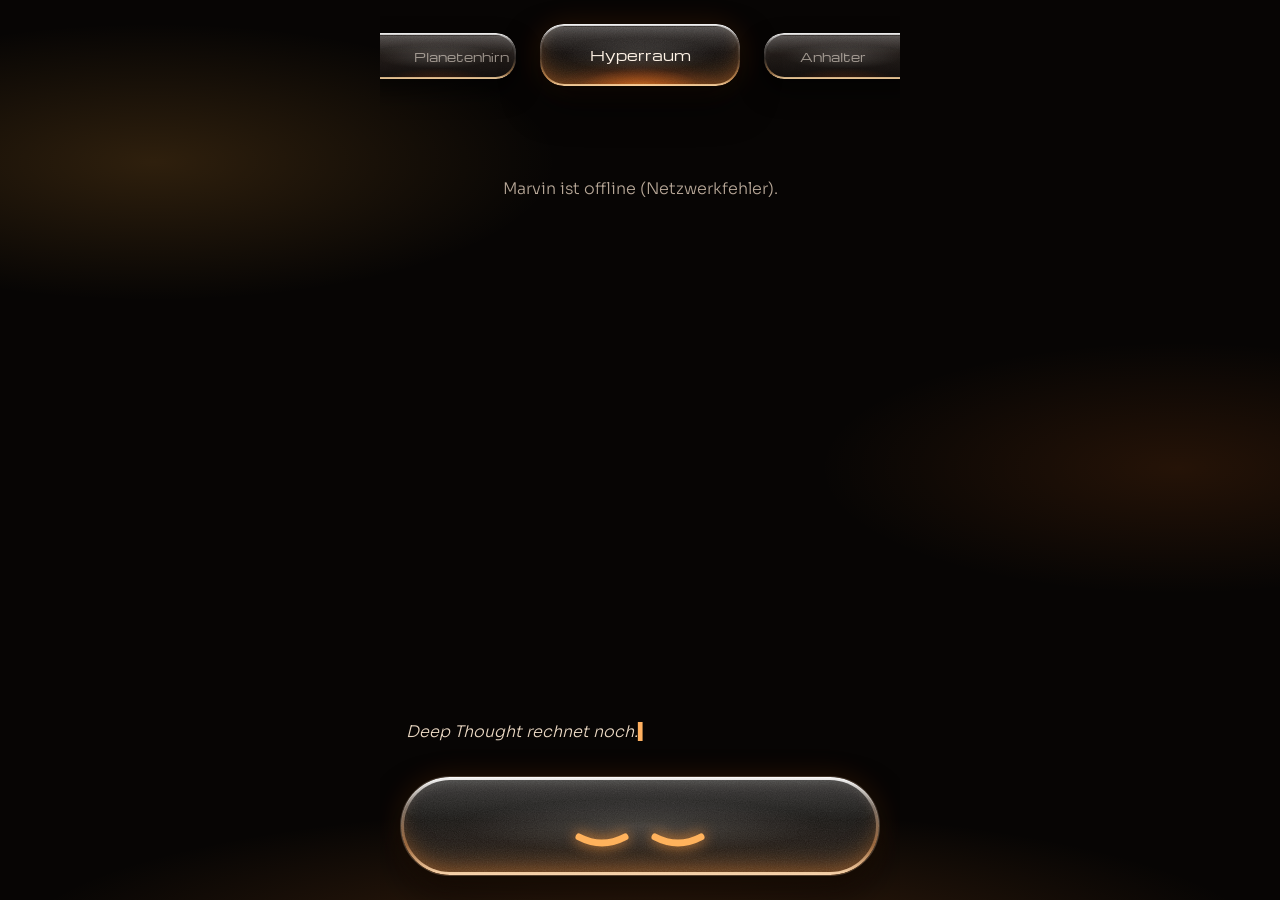
==== commit 6723a44c: "4.2.0: schnelleres Laden (Backend 1.1.0), Google Tasks im Hintergrund, Spaß-Regler, Einstellungen + " ====
--- a/index.html
+++ b/index.html
@@ -101,20 +101,38 @@
 
     <dialog id="settings">
         <form method="dialog">
-            <h2>Einstellungen</h2>
-            <label>Gemini API-Key
-                <input type="password" id="gemini-key" autocomplete="off">
+            <h2>Einstellungen <span id="app-version" class="ver"></span></h2>
+            <label class="check"><input type="checkbox" id="voice-on"> Marvin spricht</label>
+            <label class="slider">Spaß <span id="gags-label" class="slider-val"></span>
+                <input type="range" id="gags" min="0" max="5" step="1">
+                <span class="slider-ends"><span>aus</span><span>Vorführmodus</span></span>
             </label>
-            <label>Backend-Token
-                <input type="password" id="backend-token" autocomplete="off">
-            </label>
-            <label class="check"><input type="checkbox" id="voice-on"> Marvin spricht (Kommentare vorlesen)</label>
-            <label class="check"><input type="checkbox" id="fun-on"> Spaß-Modus (Marvins Augen spielen herum)</label>
-            <label class="check"><input type="checkbox" id="debug-on"> Debug-Modus (Protokoll unter der Liste)</label>
-            <p class="hint">Bleibt nur in diesem Browser (localStorage). Wieder öffnen: Marvin-Knopf lange drücken. <span id="app-version"></span></p>
+            <button type="button" id="open-keys" class="pill keys-btn">🔑 Schlüssel</button>
             <div class="dialog-actions">
                 <button value="cancel" class="pill">Abbrechen</button>
                 <button value="save" id="settings-save" class="pill accent">Speichern</button>
+            </div>
+            <label class="check small"><input type="checkbox" id="debug-on"> Debug-Modus</label>
+            <p class="hint">Wieder öffnen: Marvin-Knopf lange drücken.</p>
+        </form>
+    </dialog>
+    <dialog id="keys">
+        <form method="dialog">
+            <h2>Schlüssel</h2>
+            <div class="key-row" data-key="geminiKey">
+                <span class="key-name">Gemini-Key</span><span class="key-mask"></span>
+                <button type="button" class="pill key-change">Ändern</button>
+                <input type="password" class="key-input" autocomplete="off" placeholder="neuen Schlüssel einfügen" hidden>
+            </div>
+            <div class="key-row" data-key="token">
+                <span class="key-name">Backend-Token</span><span class="key-mask"></span>
+                <button type="button" class="pill key-change">Ändern</button>
+                <input type="password" class="key-input" autocomplete="off" placeholder="neues Token einfügen" hidden>
+            </div>
+            <p class="hint">Bleibt nur in diesem Browser. Ein leeres Feld speichert nie.</p>
+            <div class="dialog-actions">
+                <button value="cancel" class="pill">Abbrechen</button>
+                <button value="save" class="pill accent">Speichern</button>
             </div>
         </form>
     </dialog>
--- a/style.css
+++ b/style.css
@@ -309,8 +309,9 @@
 dialog select option { background: #221a15; }
 dialog input[type="date"], dialog input[type="time"] { color-scheme: dark; }
 
-.edit-row { display: flex; gap: 8px; }
-.edit-row > * { flex: 1; min-width: 0; }
+.edit-row { display: grid; grid-template-columns: 1fr 1fr; gap: 8px; } /* alle Felder gleich breit */
+.edit-row > * { min-width: 0; }
+#edit-due, #edit-time { padding-right: 46px; } /* Abstand: Kalender-/Uhr-Symbol ↔ × */
 
 .status-buttons { display: grid; grid-template-columns: 1fr 1fr 1fr; gap: 8px; margin: 6px 0 16px; }
 .status-buttons button {
@@ -383,3 +384,41 @@
 
 /* Daumen-Wischzone unten (§7): horizontale Gesten bleiben bei uns */
 .marvin-line, #marvin-btn, main { touch-action: pan-y; }
+
+/* Ziehen zum Aktualisieren: Amber-Ring füllt sich mit dem Zug (ux-v3.1 §2) */
+#pull-ring {
+    --p: 0; position: sticky; top: 0; height: 0; margin: 0 auto; width: 64px; z-index: 5;
+    opacity: 0; transition: opacity .2s; pointer-events: none;
+}
+/* großer glühender Amber-Ring, füllt sich mit dem Zug; voll = pulsiert + „42“ in der Mitte */
+#pull-ring::before {
+    content: ''; position: absolute; left: 0; top: calc(var(--p) * 40px - 8px); width: 64px; height: 64px; border-radius: 50%;
+    background: conic-gradient(from -90deg, #FFD08A, #FF9A3C calc(var(--p) * 360deg), rgba(255,200,150,.12) 0);
+    -webkit-mask: radial-gradient(circle, transparent 23px, #000 24px); mask: radial-gradient(circle, transparent 23px, #000 24px);
+    filter: drop-shadow(0 0 10px rgba(255,150,50,.8));
+    transform: rotate(calc(var(--p) * 200deg)) scale(calc(.6 + var(--p) * .4));
+}
+#pull-ring::after {
+    content: '42'; position: absolute; left: 0; width: 64px; top: calc(var(--p) * 40px - 8px); line-height: 64px; text-align: center;
+    font-family: var(--font-display); font-size: 18px; color: #FFF3E6; text-shadow: 0 0 10px #FF9A3C;
+    opacity: 0; transform: scale(.5); transition: opacity .15s, transform .25s cubic-bezier(.2,1.6,.4,1);
+}
+#pull-ring.on { opacity: 1; }
+#pull-ring.ready::before { animation: ringPulse .6s ease-in-out infinite alternate; }
+#pull-ring.ready::after { opacity: 1; transform: scale(1); }
+@keyframes ringPulse { from { filter: drop-shadow(0 0 10px rgba(255,150,50,.8)); } to { filter: drop-shadow(0 0 22px rgba(255,170,70,1)) brightness(1.25); } }
+
+/* Einstellungen (ux-v3.1 §5) */
+dialog h2 .ver { font-family: var(--font-body, inherit); font-size: 11px; letter-spacing: 0; color: var(--muted-2); margin-left: 8px; }
+dialog label.slider { display: flex; flex-direction: column; gap: 6px; color: var(--text); margin: 6px 0 16px; }
+dialog label.slider .slider-val { color: var(--amber-soft); font-size: 13px; }
+dialog label.slider input[type="range"] { width: 100%; padding: 0; accent-color: var(--amber); background: none; border: none; margin: 4px 0 0; }
+.slider-ends { display: flex; justify-content: space-between; font-size: 11px; color: var(--muted-2); }
+.keys-btn { width: 100%; margin: 0 0 16px; }
+dialog label.check.small { font-size: 12px; color: var(--muted-2); margin-top: 16px; }
+dialog label.check.small input { width: 16px; height: 16px; }
+.key-row { display: grid; grid-template-columns: 1fr auto; align-items: center; gap: 4px 10px; margin-bottom: 14px; }
+.key-name { grid-column: 1 / -1; font-size: 12px; color: var(--muted); }
+.key-mask { font-family: monospace; font-size: 15px; letter-spacing: .05em; }
+.key-row .key-input { grid-column: 1 / -1; margin: 0; }
+.key-row [hidden] { display: none; }
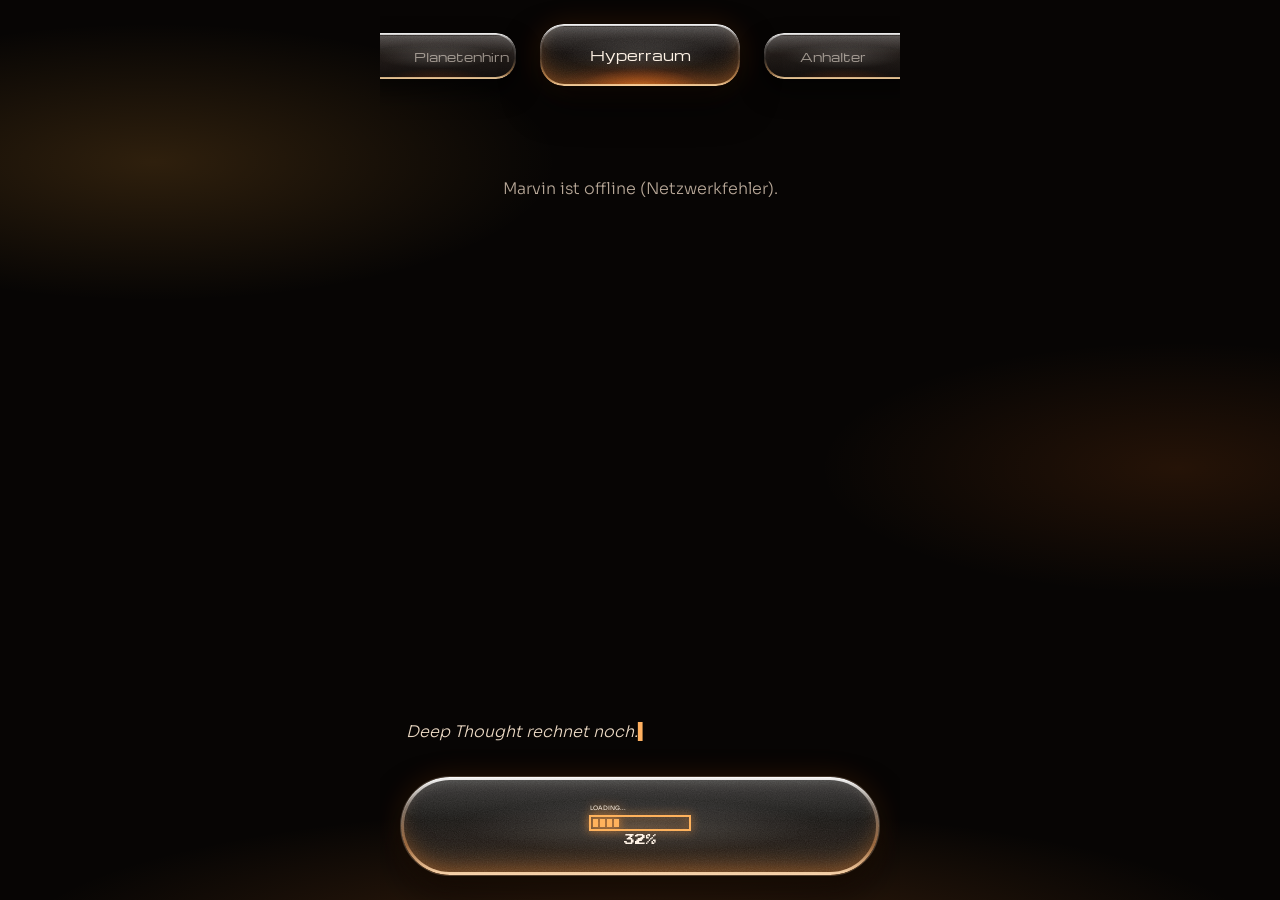
==== commit 51333ed5: "Vorschau: Einstellungsdialog nach Mockup (Schalter, Slider) – noch nicht freigegeben Co-Authored-By:" ====
--- a/index.html
+++ b/index.html
@@ -26,7 +26,7 @@
         <!-- 2. Statuszeile -->
         <div class="status-line">
             <span id="status-sub"></span>
-            <span id="status-count"></span>
+            <span><span id="status-queue" hidden title="Wartet auf Netz"></span> <span id="status-count"></span></span>
         </div>
 
         <!-- 3. Kartenliste -->
@@ -99,26 +99,35 @@
         </form>
     </dialog>
 
-    <dialog id="settings">
+    <dialog id="settings" class="set">
         <form method="dialog">
-            <h2>Einstellungen <span id="app-version" class="ver"></span></h2>
-            <label class="check"><input type="checkbox" id="voice-on"> Marvin spricht</label>
-            <label class="slider">Spaß <span id="gags-label" class="slider-val"></span>
+            <h2>EINSTELLUNGEN</h2>
+            <label class="set-row">
+                <span><span class="set-lbl">Marvin spricht</span><span class="set-sub">Stimme an/aus – Sprüche stehen immer als Text da</span></span>
+                <input type="checkbox" id="voice-on" class="tg" role="switch">
+            </label>
+            <label class="set-row set-col">
+                <span class="set-top"><span class="set-lbl">Spaß-Modus</span><span id="gags-label" class="set-val"></span></span>
                 <input type="range" id="gags" min="0" max="5" step="1">
                 <span class="slider-ends"><span>aus</span><span>Vorführmodus</span></span>
             </label>
-            <button type="button" id="open-keys" class="pill keys-btn">🔑 Schlüssel</button>
+            <button type="button" id="open-keys" class="set-row set-link">
+                <span><span class="set-lbl">🔑 Schlüssel</span><span class="set-sub">Gemini · Backend</span></span><span class="chev">›</span>
+            </button>
+            <div class="set-foot">
+                <span id="app-version"></span>
+                <label class="debug-tg">Debug <input type="checkbox" id="debug-on" class="tg tg-s" role="switch"></label>
+            </div>
             <div class="dialog-actions">
                 <button value="cancel" class="pill">Abbrechen</button>
                 <button value="save" id="settings-save" class="pill accent">Speichern</button>
             </div>
-            <label class="check small"><input type="checkbox" id="debug-on"> Debug-Modus</label>
-            <p class="hint">Wieder öffnen: Marvin-Knopf lange drücken.</p>
+            <p class="hint set-hint">Wieder öffnen: Marvin-Knopf lange drücken.</p>
         </form>
     </dialog>
-    <dialog id="keys">
+    <dialog id="keys" class="set">
         <form method="dialog">
-            <h2>Schlüssel</h2>
+            <h2>🔑 SCHLÜSSEL</h2>
             <div class="key-row" data-key="geminiKey">
                 <span class="key-name">Gemini-Key</span><span class="key-mask"></span>
                 <button type="button" class="pill key-change">Ändern</button>
--- a/style.css
+++ b/style.css
@@ -114,6 +114,11 @@
     font-family: var(--font-display); font-size: 13px; color: var(--muted);
 }
 #status-sub { letter-spacing: .16em; }
+/* ux-v3.1 §3: ⟳ n, solange Aktionen auf Netz warten – dezent pulsierend */
+#status-queue { margin-right: 8px; letter-spacing: .06em; animation: queue-pulse 2.4s ease-in-out infinite; }
+#status-queue[hidden] { display: none; }
+@keyframes queue-pulse { 0%, 100% { opacity: .45; } 50% { opacity: 1; } }
+@media (prefers-reduced-motion: reduce) { #status-queue { animation: none; opacity: .8; } }
 
 /* ---------- 3. Kartenliste ---------- */
 
@@ -422,3 +427,40 @@
 .key-mask { font-family: monospace; font-size: 15px; letter-spacing: .05em; }
 .key-row .key-input { grid-column: 1 / -1; margin: 0; }
 .key-row [hidden] { display: none; }
+
+/* Einstellungen optisch nach Mockup V31Settings (Zeilen, Schalter, Amber-Slider) */
+dialog.set { padding: 22px 20px; border-color: rgba(255,240,215,.3);
+    background: radial-gradient(90% 60% at 50% 115%, rgba(255,236,200,.14), rgba(0,0,0,0) 70%), linear-gradient(180deg, rgba(72,64,54,.94), rgba(30,26,22,.97)); }
+dialog.set form { display: flex; flex-direction: column; gap: 14px; }
+dialog.set h2 { margin: 0 0 2px; font-size: 12px; letter-spacing: .22em; color: #FFF1D6; }
+dialog.set label.set-row, .set-row { display: flex; flex-direction: row; align-items: center; justify-content: space-between; gap: 12px; margin: 0;
+    padding: 14px 16px; border-radius: 16px; background: rgba(255,255,255,.05); border: 1px solid rgba(255,240,215,.16); color: var(--text); text-align: left; font: inherit; cursor: pointer; }
+dialog.set label.set-col { flex-direction: column; align-items: stretch; gap: 10px; }
+.set-lbl { display: block; font-size: 16px; color: #FFF3E6; }
+.set-sub { display: block; font-size: 13px; font-weight: 300; color: #A89888; margin-top: 2px; }
+.set-top { display: flex; justify-content: space-between; align-items: baseline; }
+.set-val { font-size: 13px; color: var(--amber-soft); }
+.set-link { width: 100%; }
+.chev { color: #C9B9A8; font-size: 20px; }
+/* Schalter statt Häkchen */
+dialog input.tg { appearance: none; -webkit-appearance: none; flex-shrink: 0; width: 52px; height: 30px; padding: 0; margin: 0; border-radius: 15px;
+    border: 1px solid rgba(255,255,255,.2); background: rgba(255,255,255,.08); position: relative; cursor: pointer; transition: background .2s, border-color .2s; }
+dialog input.tg::after { content: ""; position: absolute; top: 3px; left: 3px; width: 22px; height: 22px; border-radius: 11px; background: #C9B9A8; transition: left .2s, background .2s; }
+dialog input.tg:checked { background: rgba(255,150,50,.45); border-color: rgba(255,176,96,.8); }
+dialog input.tg:checked::after { left: 25px; background: #FFF3E6; }
+dialog input.tg-s { width: 40px; height: 24px; }
+dialog input.tg-s::after { width: 16px; height: 16px; }
+dialog input.tg-s:checked::after { left: 19px; }
+/* Slider: Amber-Spur, runder Knopf */
+dialog.set input[type="range"] { -webkit-appearance: none; appearance: none; width: 100%; height: 28px; margin: 0; padding: 0; background: none; border: none; }
+dialog.set input[type="range"]::-webkit-slider-runnable-track { height: 6px; border-radius: 3px; background: linear-gradient(90deg, rgba(255,150,50,.75), rgba(255,176,96,.35)); }
+dialog.set input[type="range"]::-webkit-slider-thumb { -webkit-appearance: none; width: 26px; height: 26px; margin-top: -10px; border-radius: 13px; background: #FFF3E6; border: 2px solid rgba(255,176,96,.9); box-shadow: 0 0 12px rgba(255,150,50,.55); }
+dialog.set input[type="range"]::-moz-range-track { height: 6px; border-radius: 3px; background: rgba(255,150,50,.55); }
+dialog.set input[type="range"]::-moz-range-thumb { width: 22px; height: 22px; border-radius: 13px; background: #FFF3E6; border: 2px solid rgba(255,176,96,.9); }
+.set-foot { display: flex; justify-content: space-between; align-items: center; padding: 0 6px; font-size: 13px; font-weight: 300; color: #8E7E6E; }
+dialog.set label.debug-tg { flex-direction: row; align-items: center; gap: 8px; margin: 0; font-size: 13px; color: #8E7E6E; }
+dialog.set .dialog-actions { margin-top: 2px; }
+.set-hint { margin: 0; text-align: center; }
+dialog.set .key-row { padding: 14px 16px; border-radius: 16px; background: rgba(255,255,255,.05); border: 1px solid rgba(255,240,215,.16); margin: 0; }
+dialog.set .key-name { font-size: 16px; color: #FFF3E6; }
+dialog.set .key-mask { font-family: var(--font-display); font-size: 13px; letter-spacing: .08em; color: #E9DDD0; }
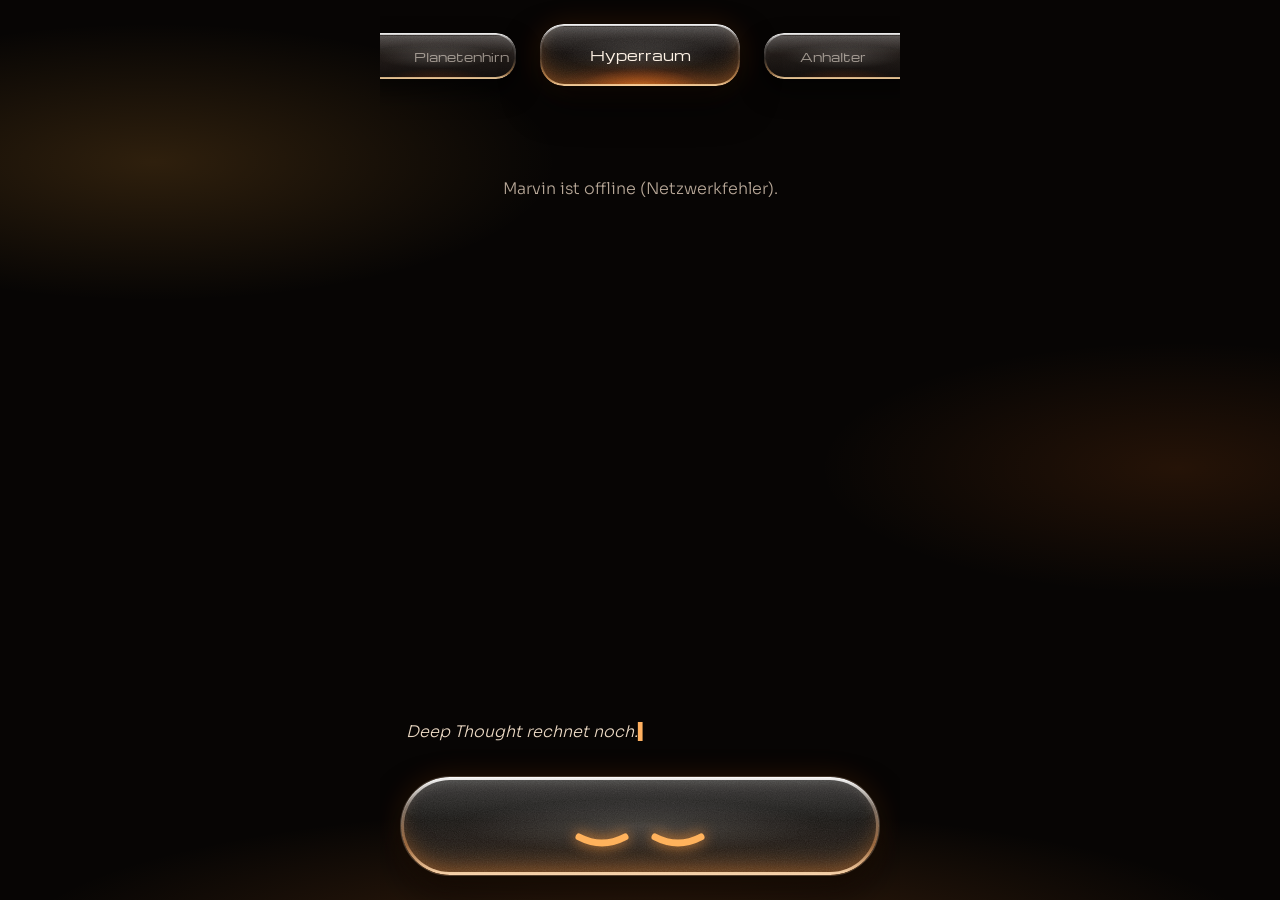
==== commit 1a551198: "4.5.0: Bearbeiten – Kategorie volle Breite, Datum · Zeit · Dauer in einer Zeile, eigene Beschriftung" ====
--- a/index.html
+++ b/index.html
@@ -58,29 +58,30 @@
             <div id="edit-kind" class="edit-kind">AUFGABE · LISTE</div>
             <textarea id="edit-title" rows="2" placeholder="Titel"></textarea>
             <p id="edit-recurring" class="edit-hint" hidden>Serientermin – Umwandeln und Zeit bitte im Google Kalender ändern.</p>
-            <div class="edit-row">
-                <select id="edit-category" class="not-prov" aria-label="Kategorie"></select>
-                <select id="edit-aisle" class="only-prov" aria-label="Abteilung"></select>
-                <div class="field-x not-prov">
+            <select id="edit-category" class="not-prov full" aria-label="Kategorie"></select>
+            <select id="edit-aisle" class="only-prov full" aria-label="Abteilung"></select>
+            <!-- Datum · Zeit · Dauer in einer Zeile; Marvin schreibt den Wert selbst (kein Browser-Pfeil, passt auch am schmalen Handy) -->
+            <div class="dt-row not-prov">
+                <div class="dt-box">
                     <input type="date" id="edit-due" aria-label="Datum">
-                    <button type="button" class="x" id="edit-due-clear" aria-label="Datum leeren">×</button>
+                    <span class="dt-lbl" id="due-lbl">Datum</span>
+                    <button type="button" class="x" id="edit-due-clear" hidden>×</button>
                 </div>
-            </div>
-            <div class="edit-row not-prov">
-                <div class="field-x">
-                    <button type="button" id="edit-time-empty" class="placeholder">Uhrzeit –</button>
+                <div class="dt-box">
+                    <button type="button" id="edit-time-empty" class="dt-empty">Zeit</button>
                     <input type="time" id="edit-time" aria-label="Uhrzeit" hidden>
-                    <button type="button" class="x" id="edit-time-clear" aria-label="Uhrzeit entfernen" hidden>×</button>
+                    <span class="dt-lbl" id="time-lbl"></span>
+                    <button type="button" class="x" id="edit-time-clear" hidden>×</button>
                 </div>
                 <select id="edit-duration" aria-label="Dauer">
-                    <option value="">Dauer –</option>
+                    <option value="">∞</option>
                     <option value="15">15 min</option>
                     <option value="30">30 min</option>
                     <option value="60">1 h</option>
                     <option value="90">1,5 h</option>
                     <option value="120">2 h</option>
                     <option value="180">3 h</option>
-                    <option value="allday">ganztägig</option>
+                    <option value="allday">ganzer Tag</option>
                 </select>
             </div>
             <textarea id="edit-notes" rows="2" placeholder="Notizen"></textarea>
--- a/style.css
+++ b/style.css
@@ -316,7 +316,15 @@
 
 .edit-row { display: grid; grid-template-columns: 1fr 1fr; gap: 8px; } /* alle Felder gleich breit */
 .edit-row > * { min-width: 0; }
-#edit-due, #edit-time { padding-right: 46px; } /* Abstand: Kalender-/Uhr-Symbol ↔ × */
+/* ux-v3.1 §7: × hat eigenen schmalen Platz rechts, Text + Kalender-Symbol nie darunter, Jahr bleibt sichtbar */
+#edit-due, #edit-time { padding-left: 10px; padding-right: 34px; }
+/* Handy-Chrome zeichnet statt Kalender-Symbol einen eigenen Pfeil, der mit dem × kollidiert:
+   eigenen Indikator weg, Antippen des Felds öffnet die Auswahl trotzdem. Das × ersetzt den Pfeil. */
+#edit-due, #edit-time { -webkit-appearance: none; appearance: none; min-height: 48px; text-align: left; }
+#edit-due::-webkit-calendar-picker-indicator, #edit-time::-webkit-calendar-picker-indicator { display: none; }
+#edit-due::-webkit-inner-spin-button, #edit-time::-webkit-inner-spin-button { display: none; }
+#edit-due::-webkit-date-and-time-value, #edit-time::-webkit-date-and-time-value { text-align: left; }
+#edit-due::-webkit-datetime-edit, #edit-time::-webkit-datetime-edit { padding: 0; }
 
 .status-buttons { display: grid; grid-template-columns: 1fr 1fr 1fr; gap: 8px; margin: 6px 0 16px; }
 .status-buttons button {
@@ -360,7 +368,7 @@
 .field-x { position: relative; display: flex; }
 .field-x > input, .field-x > .placeholder { flex: 1; min-width: 0; padding-right: 40px; }
 .field-x .x {
-    position: absolute; right: 6px; top: 6px; width: 32px; height: 32px;
+    position: absolute; right: 2px; top: calc(50% - 5px); transform: translateY(-50%); width: 28px; height: 36px;
     border: none; background: none; color: var(--muted); font-size: 20px; line-height: 1; padding: 0;
 }
 .field-x .x[hidden], .field-x > [hidden] { display: none; }
@@ -464,3 +472,29 @@
 dialog.set .key-row { padding: 14px 16px; border-radius: 16px; background: rgba(255,255,255,.05); border: 1px solid rgba(255,240,215,.16); margin: 0; }
 dialog.set .key-name { font-size: 16px; color: #FFF3E6; }
 dialog.set .key-mask { font-family: var(--font-display); font-size: 13px; letter-spacing: .08em; color: #E9DDD0; }
+
+/* 4.4.2: Knöpfe unten bleiben im Dialog (3 gleich breite Spalten), Proviant-Abteilung volle Breite */
+#editor .dialog-actions { display: grid; grid-template-columns: repeat(3, minmax(0, 1fr)); gap: 8px; }
+#editor .dialog-actions .spacer { display: none; }
+#editor .dialog-actions .pill { min-width: 0; padding-left: 8px; padding-right: 8px; overflow: hidden; text-overflow: ellipsis; white-space: nowrap; }
+#editor.prov-mode .edit-row:has(#edit-aisle) { grid-template-columns: 1fr; }
+
+/* 4.5.0: Kategorie volle Breite; Datum · Zeit · Dauer in einer Zeile, eigener Text statt Browser-Anzeige */
+#editor select.full { width: 100%; margin-bottom: 10px; display: block; }
+#editor.prov-mode select.full.only-prov { display: block; }
+.dt-row { display: grid; grid-template-columns: 1.45fr 1fr .9fr; gap: 8px; margin-bottom: 10px; }
+.dt-row > * { min-width: 0; }
+.dt-box { position: relative; }
+.dt-box .x { display: none !important; }
+dialog .dt-box input, .dt-row select, .dt-box .dt-empty {
+    -webkit-appearance: none; appearance: none; width: 100%; height: 50px; margin: 0 !important; padding: 0 6px !important; text-align: center; }
+.dt-box input { color: transparent !important; caret-color: transparent; }
+.dt-box input::-webkit-datetime-edit { opacity: 0; }
+.dt-box input::-webkit-calendar-picker-indicator { display: none; }
+.dt-lbl { position: absolute; inset: 0; display: flex; align-items: center; justify-content: center; pointer-events: none; font-size: 16px; color: var(--text); white-space: nowrap; }
+.dt-lbl.empty { color: var(--muted); }
+.dt-box .dt-empty { border-radius: 16px; background: rgba(255,240,225,.06); border: 1px solid rgba(255,200,150,.2); color: var(--muted); font: inherit; font-size: 16px; }
+.dt-row select { text-align-last: center; }
+.dt-row select:disabled { color: var(--muted); }
+#editor .dialog-actions .pill { font-size: 13px; padding-left: 4px; padding-right: 4px; }
+#editor:not(.prov-mode) .only-prov { display: none !important; }
